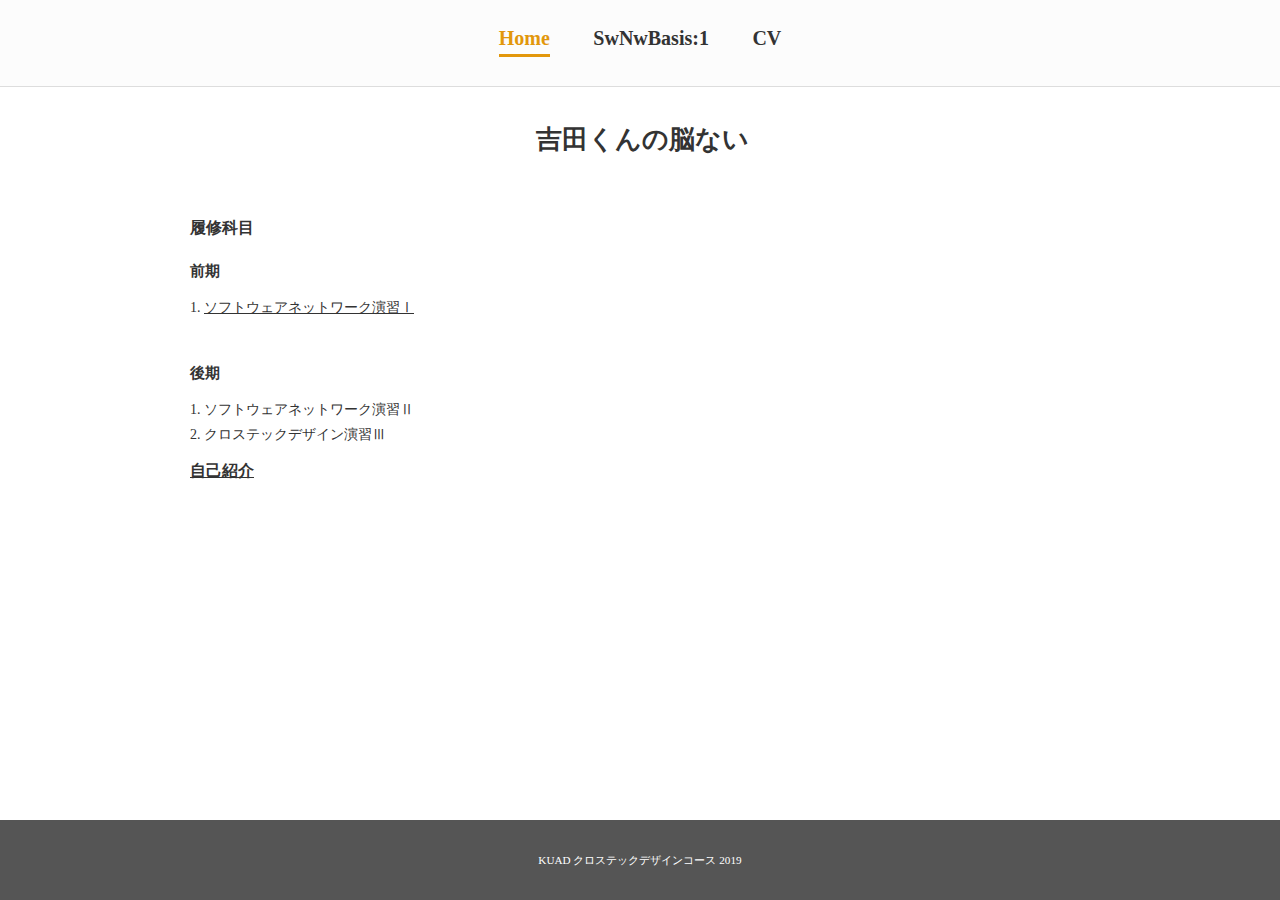
==== index.html @ 5d9487e9 "harikae" ====
<!DOCTYPE html>
<html lang="ja" dir="ltr">

  <head>
    <meta charset="utf-8">
    <meta name="viewport" content="width=device-width, initial-scale=1.0">
    <meta http-equiv="X-UA-Compatible" content="ie=edge">
    <title>shiraSP2index</title>
    <link rel="stylesheet" href="./assets/css/common.css">
    <link rel="stylesheet" href="./assets/css/custom.css">
  </head>

  <body class='index_page'>
    <div id='wrapper'>
      <header>
        <nav id='main_nav'>
          <ul>
            <li><span>Home</sapn></li>
            <li><a href="./subjects/swnwb1.html">SwNwBasis:1</a></li>
            <li><a href="./cv.html">CV</a></li>
          </ul>
        </nav>
      </header>

      <main>
        <h1>吉田くんの脳ない</h1>
        <p class="main_pic"><img src="./assets/images/samune.png" alt=""></p>
        <h2>履修科目</h2>
        <div class="period">
          <h3>前期</h3>
          <ol>
            <li><a href="./subjects/swnwb1.html">ソフトウェアネットワーク演習Ⅰ</a></li>
          </ol>
        </div>
        <div class="period">
          <h3>後期</h3>
          <ol>
            <li>ソフトウェアネットワーク演習Ⅱ</li>
            <li>クロステックデザイン演習Ⅲ</li>
          </ol>
          <h2><a href="./cv.html">自己紹介</a></h2>
        </div>
      </main>

      <footer>
        <p>KUAD クロステックデザインコース 2019</p>
      </footer>

    </div>
  </body>

</html>
---- assets/css/common.css ----
html {
  color: #333;
  background: #fff;

  font-size: 14px;
  line-height: 1.8;
}

*{
  margin:0;
  padding:0;
  box-sizing: border-box;
}

img{
  max-width: 100%;
  height:auto;
}

a{
  color:#333;
}

li{
  list-style-position: inside;
}


.mb_s{
  margin-bottom: 10px;
}

.mb_m{
  margin-bottom: 20px;
}

.mb_l{
  margin-bottom: 40px;
}
---- assets/css/custom.css ----
/* body{
    font-family: Meiryo,sans-serif;
    font-weight: bold;
    color: #00ff00;
    letter-spacing: 5px;
    line-height: 2;
} */


h1{
    font-size: 18px;
    border-left: #e2970c solid 5px;
    padding-left: 5px;
    margin-bottom:20px;
}

h2{
    font-size: 16px;
    margin-bottom:15px;
}

h3{
    font-size: 15px;
    margin-bottom:10px;
}

html,
body,
#wrapper{
    min-height: 100%;
}



@media screen and (min-width:481px) { 
    #wrapper{
        padding-bottom: 80px;
    }
}

@media screen and (max-width:480px) { 
    #wrapper{
        padding-top: 60px;
    }
}

ul,ol{
    margin-bottom: 10px;
}

/*======================================================
header
======================================================*/
header {
    border-bottom: 1px solid #ddd;
    background-color: #fcfcfc;
    position:relative;
}

@media screen and (max-width:480px) { 
    header{
       position: fixed;
       width:100%;
       top:0;
       z-index: 1;
    }
}


#main_nav{
    text-align: center;
    padding: 20px;
}

#main_nav li{
    display:inline-block;
}

#main_nav li a,
#main_nav li span{
    font-size:20px;
    text-decoration: none;
    margin:0 20px;
    padding-bottom: 5px;
    font-weight: bold;
}

#main_nav li a:hover,
#main_nav li span{
    color:#e2970c;
    
}

#main_nav li span{
    border-bottom: 3px solid #e2970c;
}


@media screen and (max-width:480px) { 
    #main_nav{
        padding: 10px;
    }


    #main_nav li a,
    #main_nav li span{
        font-size:15px;
        margin:0 10px;
    }
}


/*======================================================
main
======================================================*/

main{
    padding:30px 50px;
    max-width: 1000px;
    margin: 0 auto;
    position: relative;
    z-index: 0;
}

@media screen and (max-width:480px) { 
    main{
        padding:30px 20px;
    }
}


.main_pic{
    text-align: center;
    margin-bottom: 30px;
}

.sub_pic{
    display:inline-block;
    padding: 10px;
    border: 1px solid #ccc;
}

.sub_pic img{
    display:block;
}

.main_pic img{
    display: block;
    margin: 0 auto;
    border-radius: 10px;
}

.session,
.period{
    margin-bottom: 40px;
}

.session h2{
    border-bottom: 1px solid #ddd;
}


.youtube{
    position:relative;
    width:100%;
    padding-top:56.25%;
    margin-bottom: 20px;
}
.youtube iframe{
    position:absolute;
    top:0;
    right:0;
    width:100%;
    height:100%;
}



body.index_page h1{
    border: none;
    text-align: center;
    font-size: 26px;
}

/*======================================================
footer
======================================================*/
footer{
    background-color: #555;
    color:#fff;
    font-size: 80%;
    padding:10px;
    min-height:80px;

    display: flex;
    align-items: center;
    justify-content: center;

   
}


@media screen and (min-width:481px) { 
    footer{
        position: fixed;
        bottom:0;
        width:100%;
    }
}
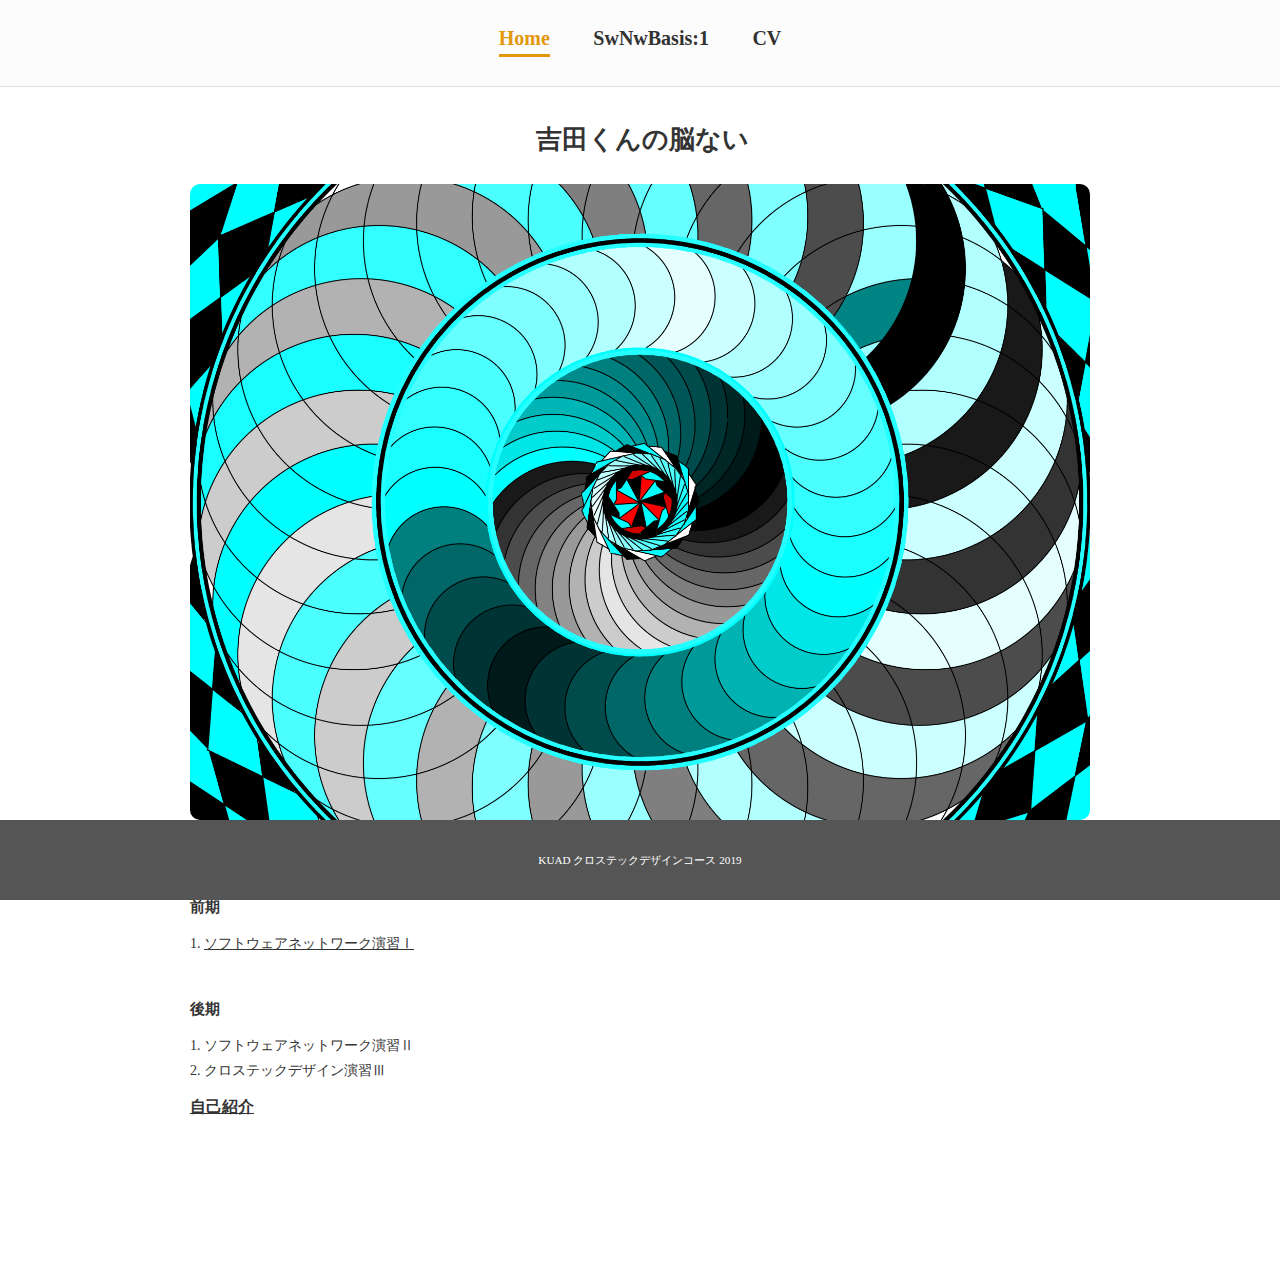
==== commit fd6ba7c9: "samune" ====
--- a/index.html
+++ b/index.html
@@ -24,7 +24,7 @@
 
       <main>
         <h1>吉田くんの脳ない</h1>
-        <p class="main_pic"><img src="./assets/images/samune.png" alt=""></p>
+        <p class="main_pic"><img src="samune.png" alt=""></p>
         <h2>履修科目</h2>
         <div class="period">
           <h3>前期</h3>
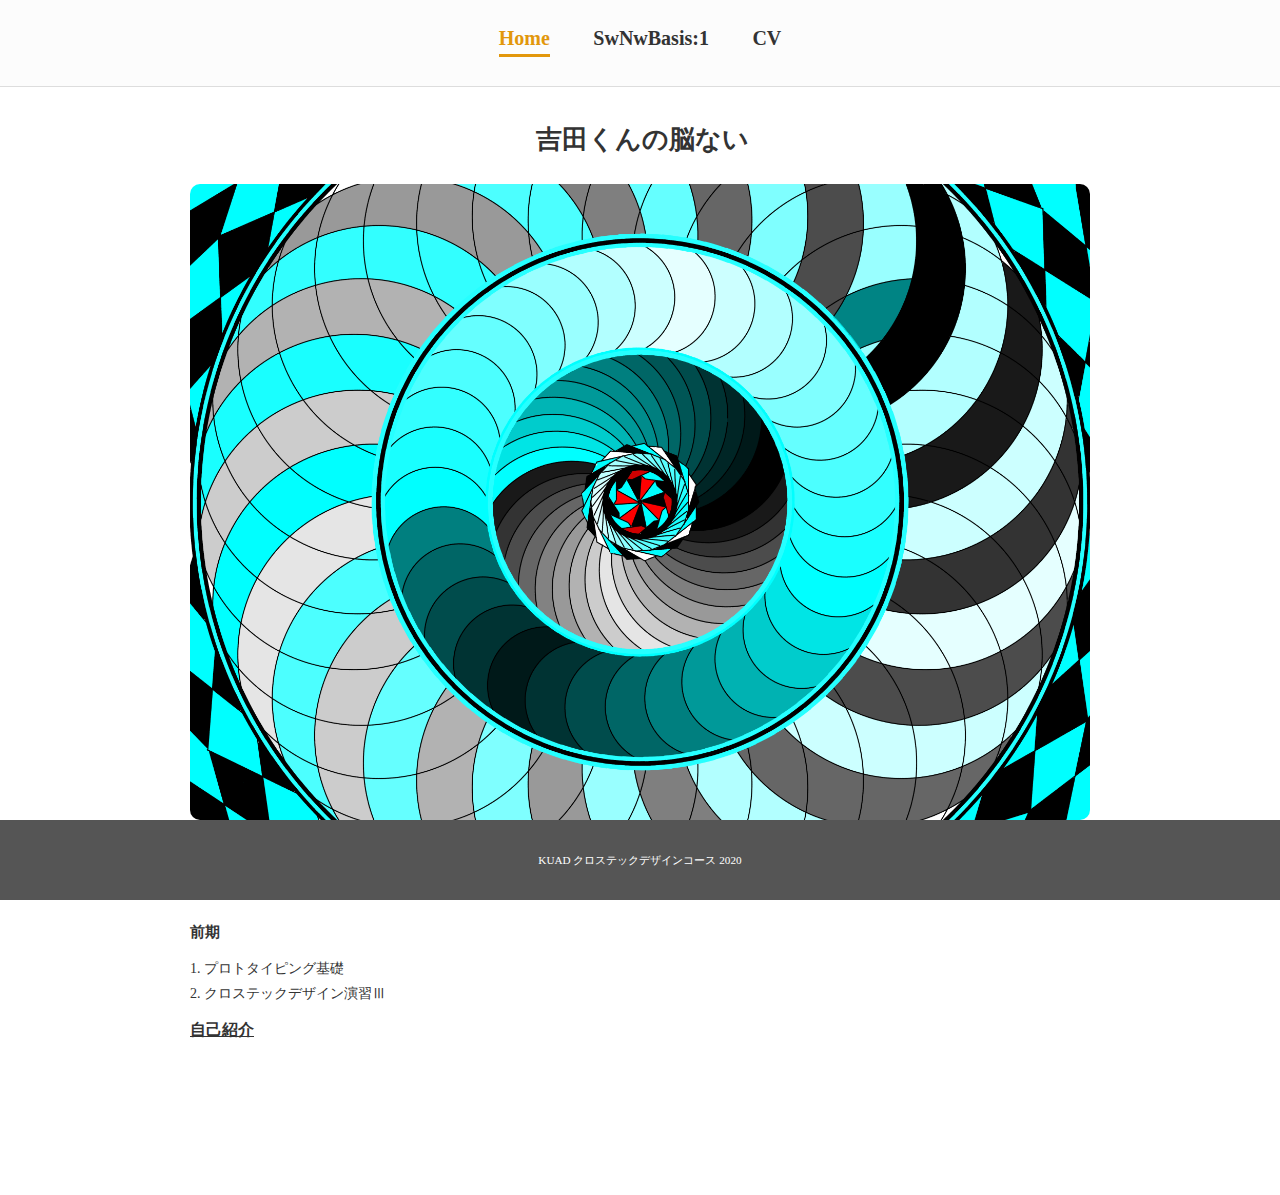
==== commit 66bcd416: "具体化" ====
--- a/index.html
+++ b/index.html
@@ -24,18 +24,15 @@
 
       <main>
         <h1>吉田くんの脳ない</h1>
-        <p class="main_pic"><img src="samune.png" alt=""></p>
-        <h2>履修科目</h2>
+        <p class="main_pic"><img src="samune.png
+          " alt=""></p>
+        <h2>将来の夢</h2>
+        <div class="period">
+        </div>
         <div class="period">
           <h3>前期</h3>
           <ol>
-            <li><a href="./subjects/swnwb1.html">ソフトウェアネットワーク演習Ⅰ</a></li>
-          </ol>
-        </div>
-        <div class="period">
-          <h3>後期</h3>
-          <ol>
-            <li>ソフトウェアネットワーク演習Ⅱ</li>
+            <li>プロトタイピング基礎</li>
             <li>クロステックデザイン演習Ⅲ</li>
           </ol>
           <h2><a href="./cv.html">自己紹介</a></h2>
@@ -43,7 +40,7 @@
       </main>
 
       <footer>
-        <p>KUAD クロステックデザインコース 2019</p>
+        <p>KUAD クロステックデザインコース 2020</p>
       </footer>
 
     </div>
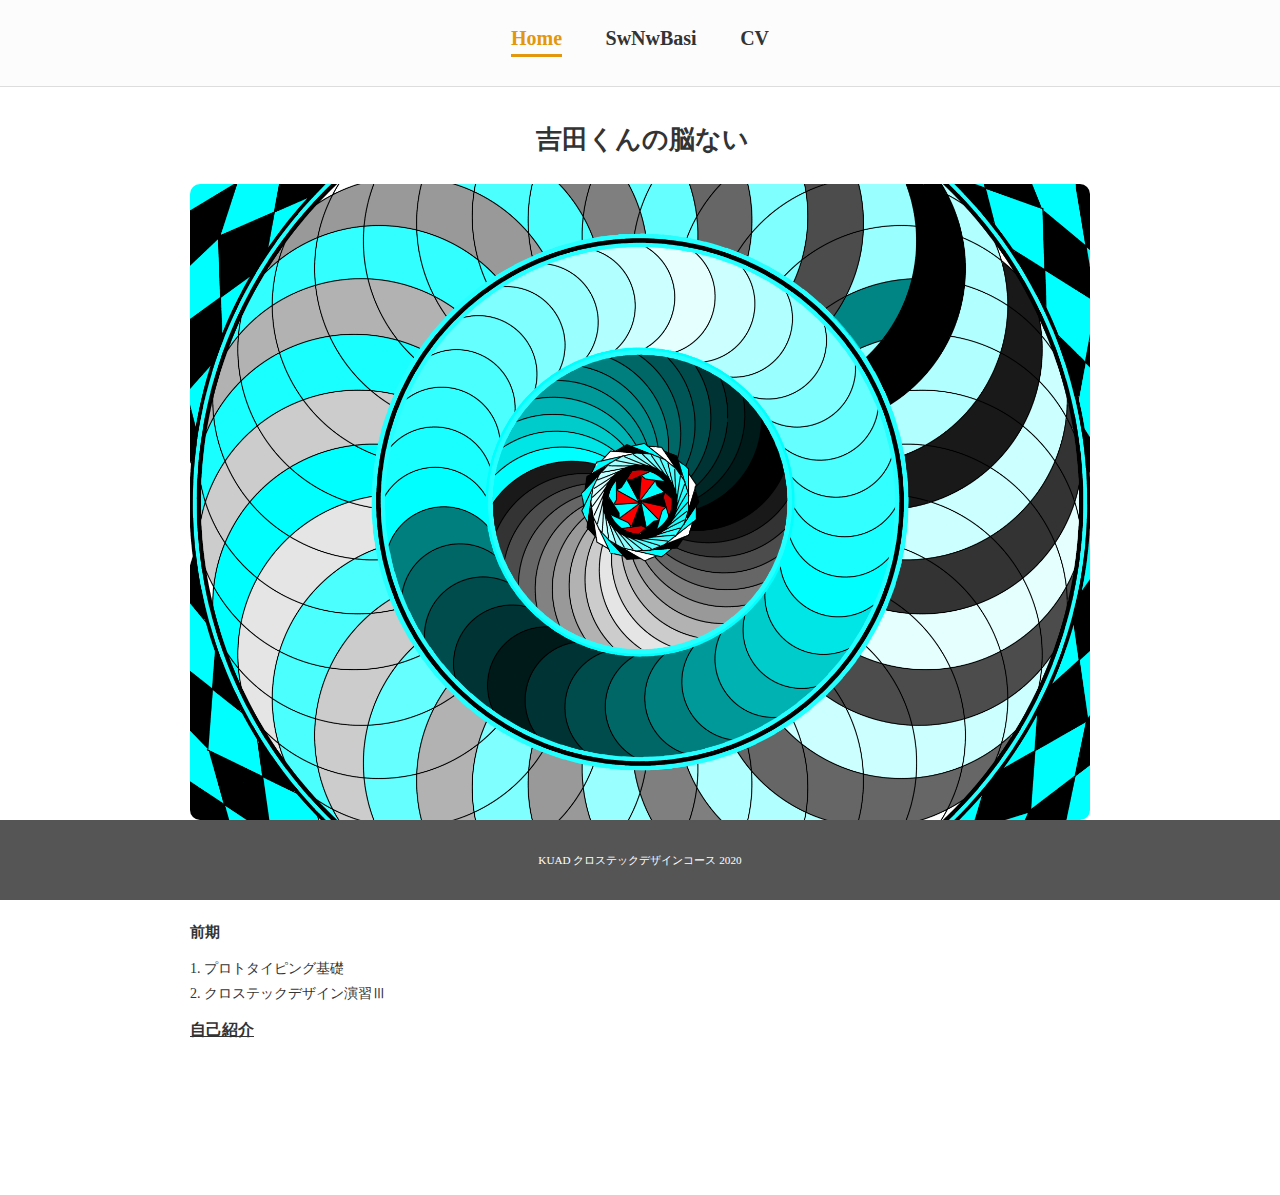
==== commit 4cf16a2b: "yume" ====
--- a/index.html
+++ b/index.html
@@ -16,7 +16,7 @@
         <nav id='main_nav'>
           <ul>
             <li><span>Home</sapn></li>
-            <li><a href="./subjects/swnwb1.html">SwNwBasis:1</a></li>
+            <li><a href="./subjects/swnwb1.html">SwNwBasi</a></li>
             <li><a href="./cv.html">CV</a></li>
           </ul>
         </nav>
@@ -26,7 +26,7 @@
         <h1>吉田くんの脳ない</h1>
         <p class="main_pic"><img src="samune.png
           " alt=""></p>
-        <h2>将来の夢</h2>
+        <h2>いろんなことが頭の中でグールグル</h2>
         <div class="period">
         </div>
         <div class="period">
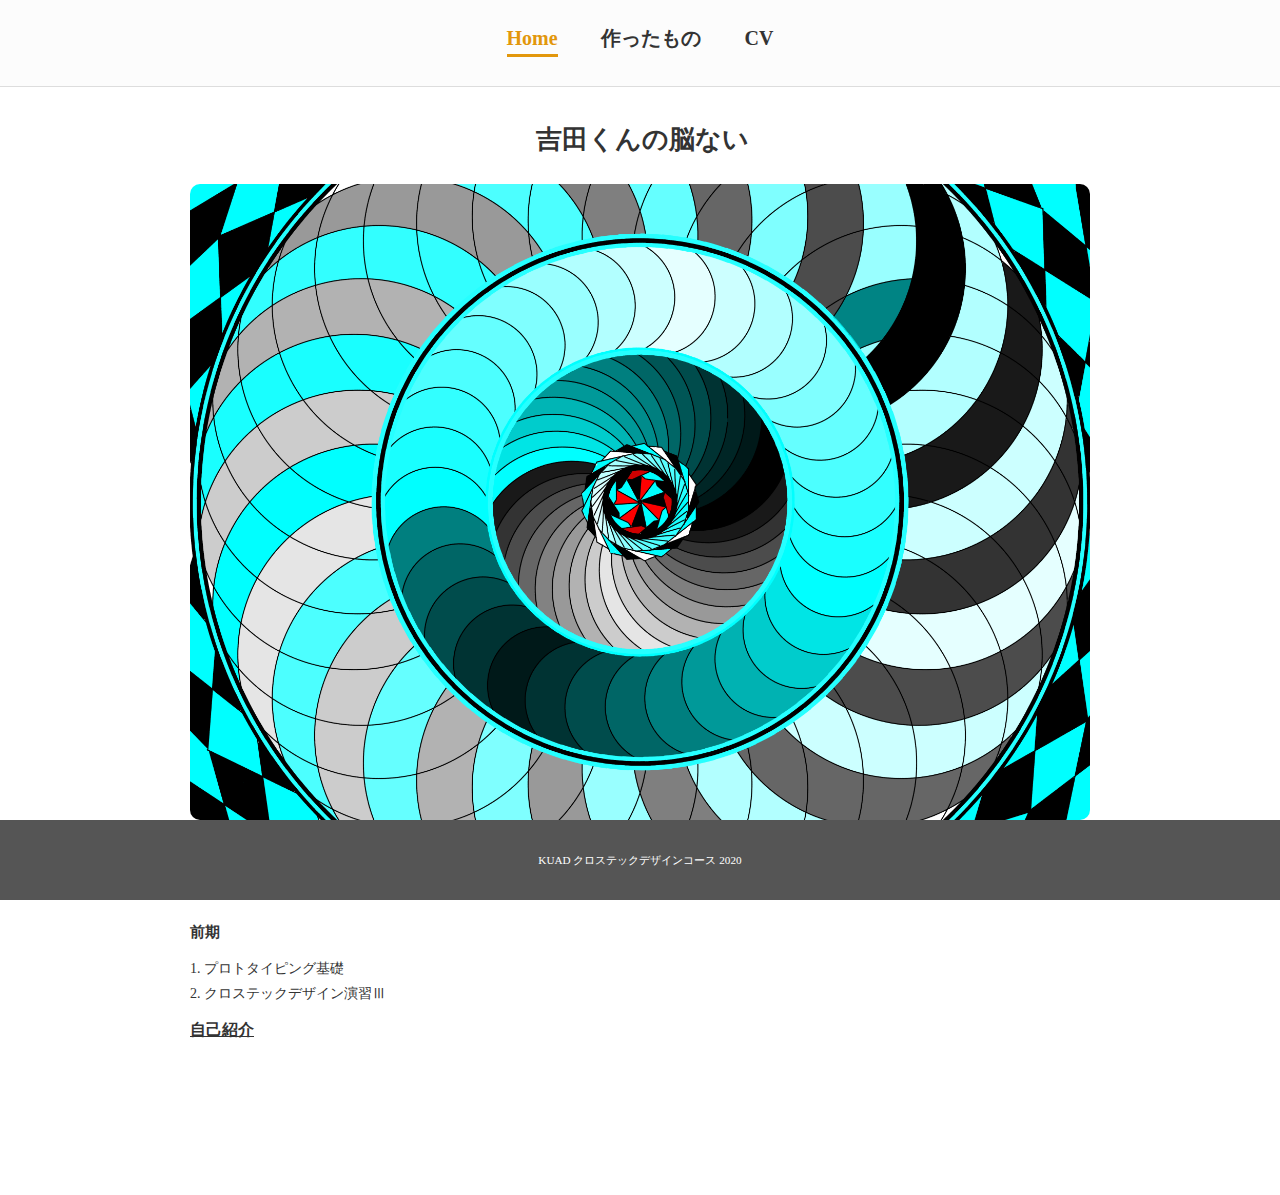
==== commit 04d277e1: "題名" ====
--- a/index.html
+++ b/index.html
@@ -16,7 +16,7 @@
         <nav id='main_nav'>
           <ul>
             <li><span>Home</sapn></li>
-            <li><a href="./subjects/swnwb1.html">SwNwBasi</a></li>
+            <li><a href="./subjects/swnwb1.html">作ったもの</a></li>
             <li><a href="./cv.html">CV</a></li>
           </ul>
         </nav>
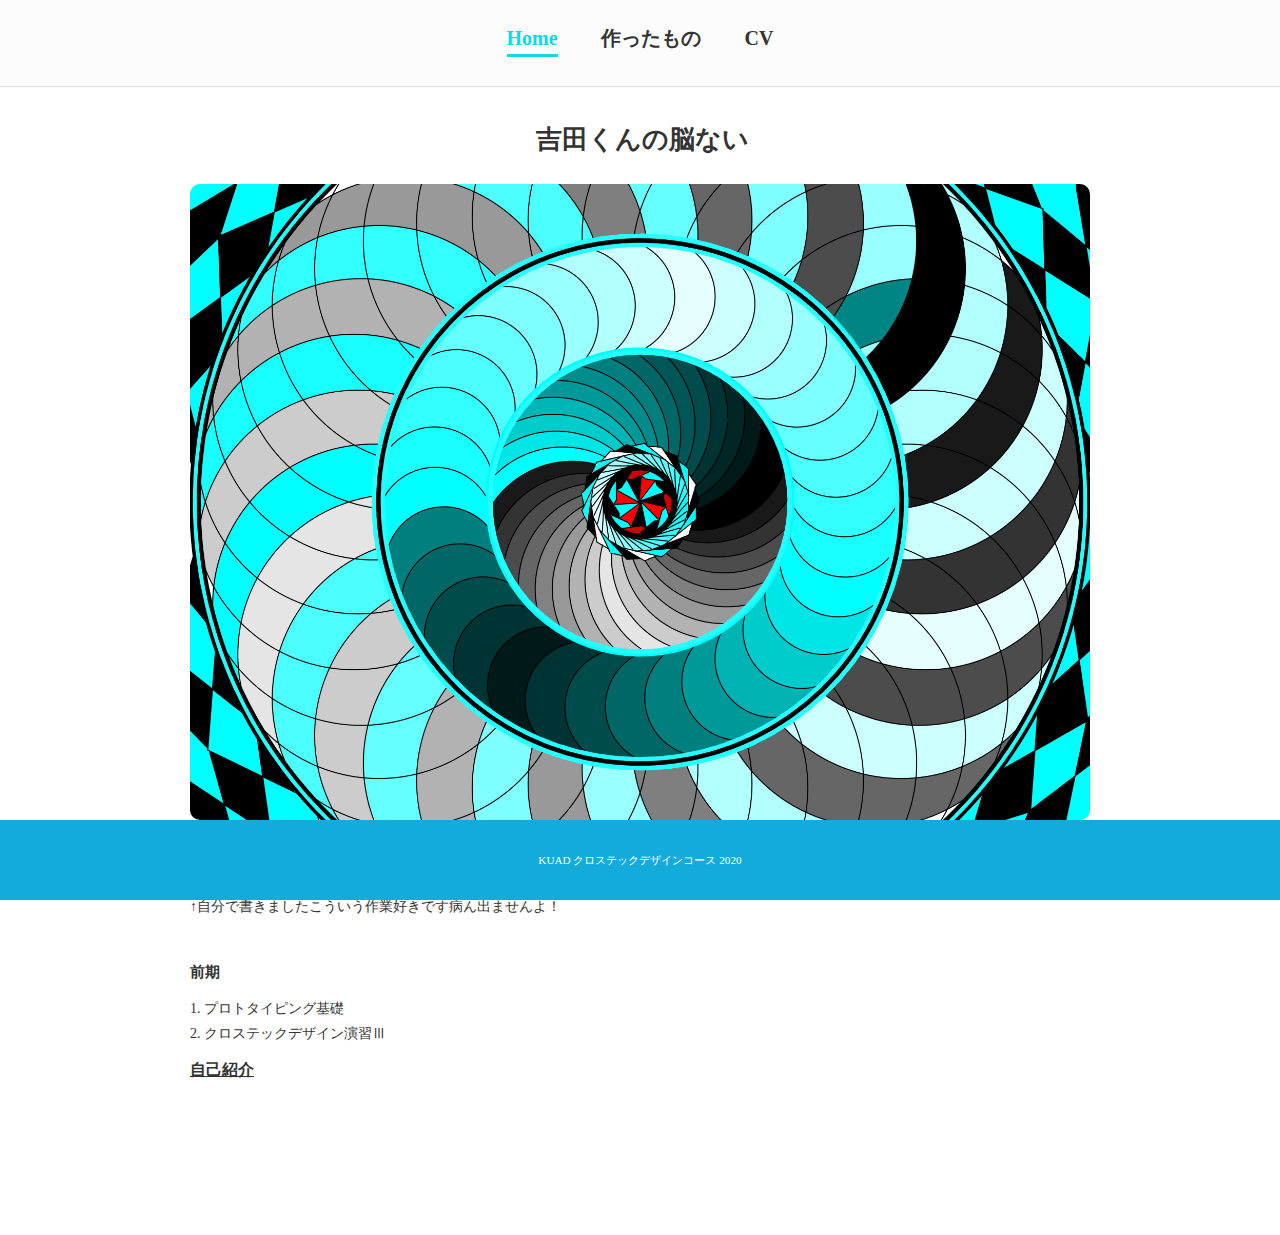
==== commit 718fa3c6: "完成" ====
--- a/index.html
+++ b/index.html
@@ -24,9 +24,9 @@
 
       <main>
         <h1>吉田くんの脳ない</h1>
-        <p class="main_pic"><img src="samune.png
-          " alt=""></p>
+        <p class="main_pic"><img src="samune.png " alt=""></p>
         <h2>いろんなことが頭の中でグールグル</h2>
+        <p>↑自分で書きましたこういう作業好きです病ん出ませんよ！</p>
         <div class="period">
         </div>
         <div class="period">
--- a/assets/css/custom.css
+++ b/assets/css/custom.css
@@ -9,7 +9,7 @@
 
 h1{
     font-size: 18px;
-    border-left: #e2970c solid 5px;
+    border-left: #0c8ce2 solid 5px;
     padding-left: 5px;
     margin-bottom:20px;
 }
@@ -87,12 +87,12 @@
 
 #main_nav li a:hover,
 #main_nav li span{
-    color:#e2970c;
+    color:#0cdbe2;
     
 }
 
 #main_nav li span{
-    border-bottom: 3px solid #e2970c;
+    border-bottom: 3px solid #0cdbe2;
 }
 
 
@@ -186,7 +186,7 @@
 footer
 ======================================================*/
 footer{
-    background-color: #555;
+    background-color: rgb(19, 171, 218);
     color:#fff;
     font-size: 80%;
     padding:10px;
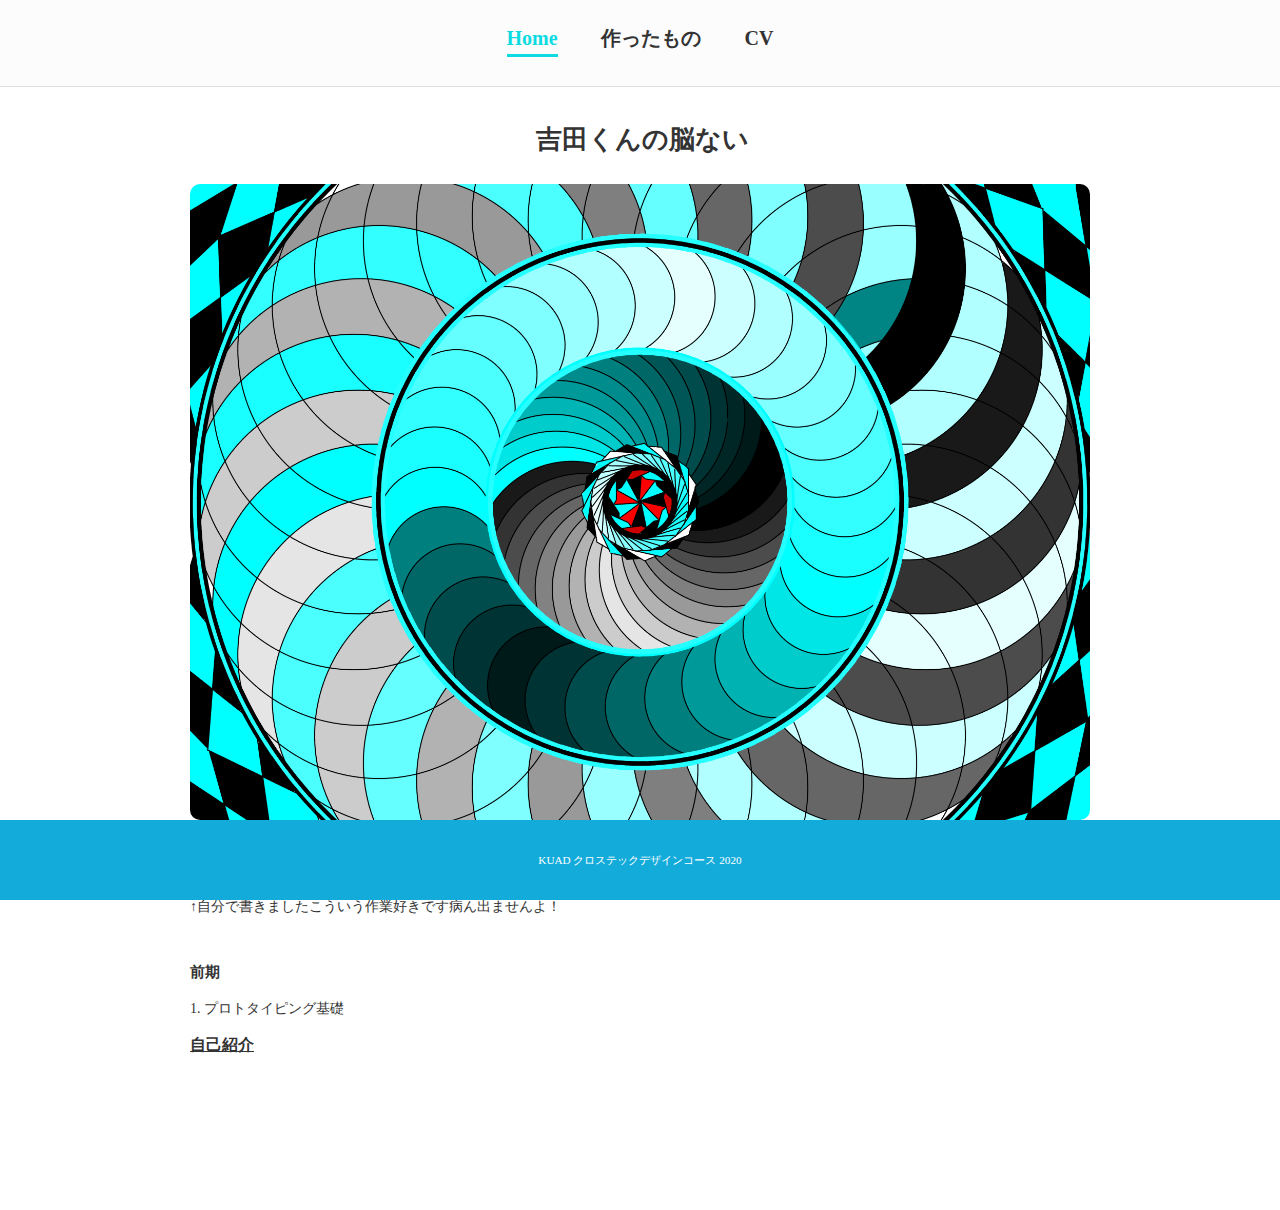
==== commit 67a36cd9: "完成？" ====
--- a/index.html
+++ b/index.html
@@ -33,7 +33,7 @@
           <h3>前期</h3>
           <ol>
             <li>プロトタイピング基礎</li>
-            <li>クロステックデザイン演習Ⅲ</li>
+
           </ol>
           <h2><a href="./cv.html">自己紹介</a></h2>
         </div>
